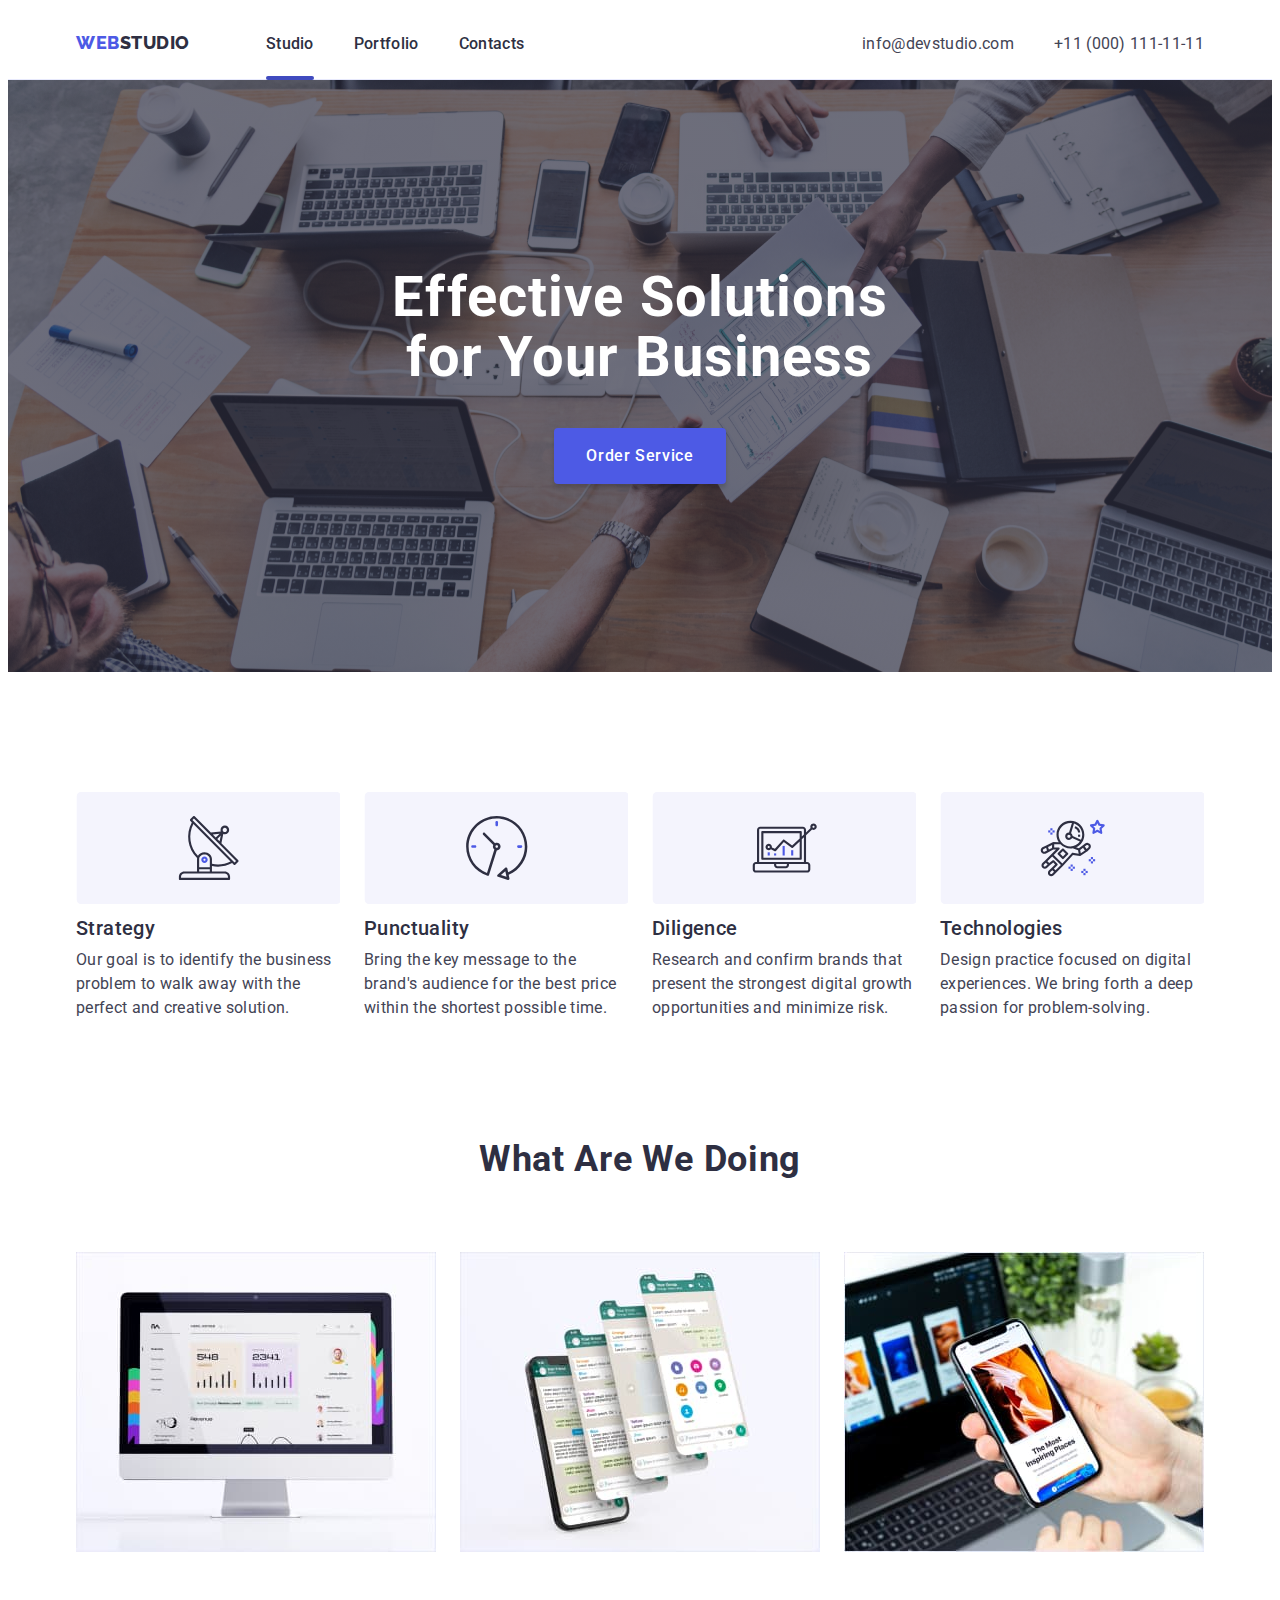
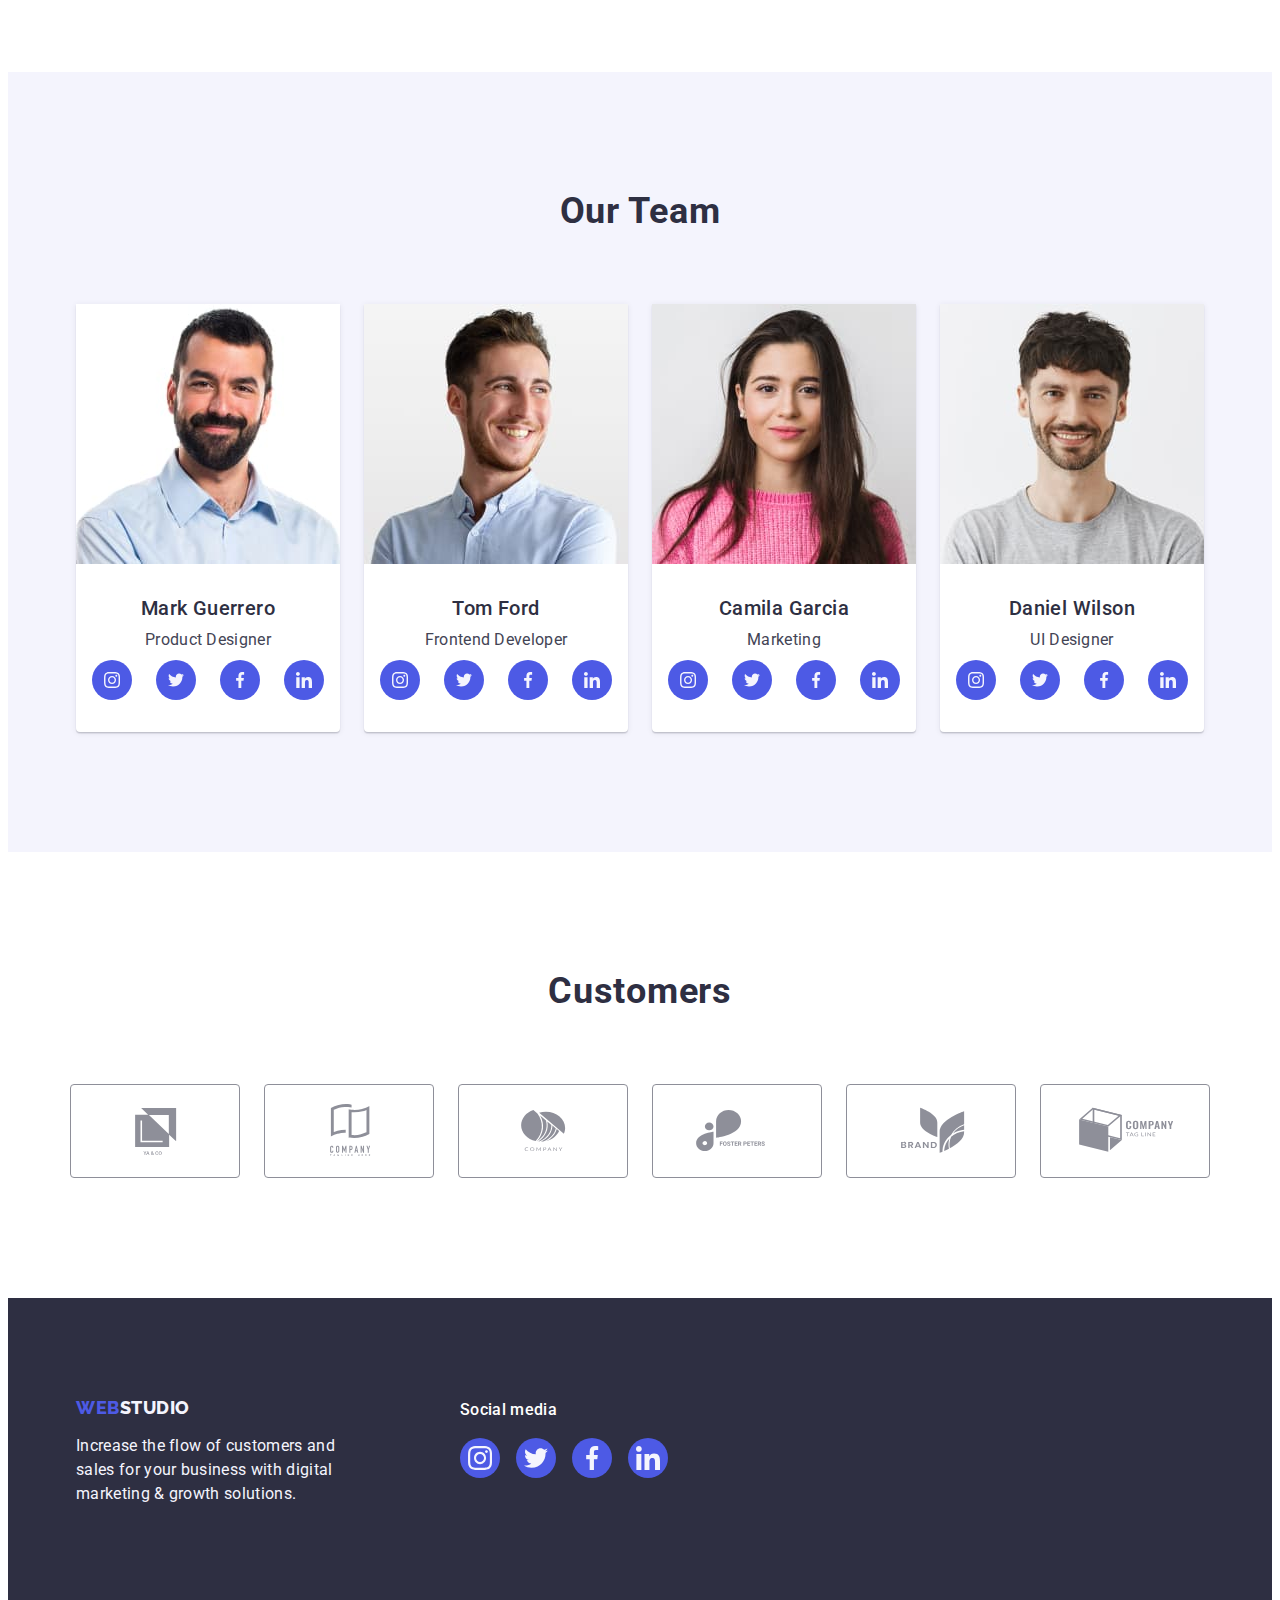
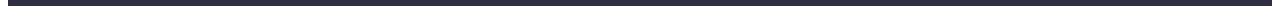
==== index.html @ 1e4241e0 "Update 1.0" ====
<!DOCTYPE html>
<html lang="en">
  <head>
    <meta charset="UTF-8" />
    <meta name="viewport" content="width=device-width, initial-scale=1.0" />
    <link
      rel="stylesheet"
      href="https://cdnjs.cloudflare.com/ajax/libs/modern-normalize/2.0.0/modern-normalize.css"
      integrity="sha512-gA2Bvu0/hw4oj0Lp8ZHjK+o3S4BE5m8d/wNVy6ktKLhHKPpWLQwv9ixzuWirWOakoJqlBdePq2NhoCaUOQ5npQ=="
      crossorigin="anonymous"
      referrerpolicy="no-referrer"
    />
    <link
      rel="stylesheet"
      href="node_modules/modern-normalize/modern-normalize.css"
    />
    <link rel="stylesheet" href="./css/styles.css" />
    <link rel="preconnect" href="https://fonts.googleapis.com" />
    <link rel="preconnect" href="https://fonts.gstatic.com" crossorigin />
    <link
      href="https://fonts.googleapis.com/css2?family=Raleway:wght@800&family=Roboto:wght@400;500;700;900&display=swap"
      rel="stylesheet"
    />

    <title>Document</title>
  </head>
  <body>
    <header class="top-header">
      <div class="container header-container">
        <nav class="part-navlinks">
          <a class="logo" href="./index.html"
            >WEB<span class="logo-part">STUDIO</span></a
          >
          <ul class="nav-menu">
            <li class="navlinks-items-list">
              <a class="navlinks studio-class" href="./index.html">Studio</a>
            </li>
            <li class="navlinks-items-list">
              <a class="navlinks" href="./portfolio.html">Portfolio</a>
            </li>
            <li class="navlinks-items-list">
              <a class="navlinks" href="#">Contacts</a>
            </li>
          </ul>
        </nav>
        <address class="part-contact-links">
          <ul class="contacts-list">
            <li>
              <a class="contacts" href="mailto:info@devstudio.com"
                >info@devstudio.com</a
              >
            </li>
            <li>
              <a class="contacts" href="tel:+11(000)111-11-11"
                >+11 (000) 111-11-11</a
              >
            </li>
          </ul>
        </address>
      </div>
    </header>
    <main>
      <section class="first-section">
        <div class="container">
          <h1 class="first-heading">Effective Solutions for Your Business</h1>
          <button data-modal-open type="button" class="order">
            Order Service
          </button>
        </div>
      </section>
      <section class="other-section">
        <div class="container">
          <h2 class="visually-hidden">Studio</h2>
          <ul class="block-description">
            <li class="description-item">
              <svg class="svg-icons">
                <use href="./images/icons.svg#icon-strategy"></use>
              </svg>
              <h3 class="third-heading">Strategy</h3>
              <p class="description">
                Our goal is to identify the business problem to walk away with
                the perfect and creative solution.
              </p>
            </li>
            <li class="description-item">
              <svg class="svg-icons">
                <use href="./images/icons.svg#icon-punktuality"></use>
              </svg>
              <h3 class="third-heading">Punctuality</h3>
              <p class="description">
                Bring the key message to the brand's audience for the best price
                within the shortest possible time.
              </p>
            </li>
            <li class="description-item">
              <svg class="svg-icons">
                <use href="./images/icons.svg#icon-diligence"></use>
              </svg>
              <h3 class="third-heading">Diligence</h3>
              <p class="description">
                Research and confirm brands that present the strongest digital
                growth opportunities and minimize risk.
              </p>
            </li>
            <li class="description-item">
              <svg class="svg-icons">
                <use href="./images/icons.svg#icon-technologies"></use>
              </svg>
              <h3 class="third-heading">Technologies</h3>
              <p class="description">
                Design practice focused on digital experiences. We bring forth a
                deep passion for problem-solving.
              </p>
            </li>
          </ul>
        </div>
      </section>
      <section class="second-section section">
        <div class="container">
          <h2 class="second-heading">What are we doing</h2>
          <ul class="images-section">
            <li class="images-section-item">
              <img
                src="./images/img1.jpg"
                width="360"
                height="300"
                alt="Monitor, display screen"
              />
            </li>
            <li class="images-section-item">
              <img
                src="./images/img2.jpg"
                width="360"
                height="300"
                alt="Aplication on the phone"
              />
            </li>
            <li class="images-section-item">
              <img
                src="./images/img3.jpg"
                width="360"
                height="300"
                alt="Working with laptop and phone"
              />
            </li>
          </ul>
        </div>
      </section>
      <section class="our-team section">
        <div class="container">
          <h2 class="second-heading">Our Team</h2>
          <ul class="job-images-section">
            <li class="images-section-item2">
              <img
                src="./images/img4.jpg"
                width="264"
                height="260"
                alt="Mark Guerrero Product Designer"
              />
              <div class="down-description">
                <h3 class="third-heading">Mark Guerrero</h3>
                <p class="job-position">Product Designer</p>
                <div class="svg-div">
                  <a href="#" class="sm-links">
                    <svg class="team-description" width="16" height="16">
                      <use href="./images/icons.svg#icon-Instagram"></use></svg
                  ></a>
                  <a href="#" class="sm-links">
                    <svg class="team-description" width="16" height="16">
                      <use href="./images/icons.svg#icon-Twitter"></use></svg
                  ></a>
                  <a href="#" class="sm-links">
                    <svg class="team-description" width="16" height="16">
                      <use href="./images/icons.svg#icon-Facebook"></use></svg
                  ></a>
                  <a href="#" class="sm-links">
                    <svg class="team-description" width="16" height="16">
                      <use href="./images/icons.svg#icon-Linkedin"></use></svg
                  ></a>
                </div>
              </div>
            </li>
            <li class="images-section-item2">
              <img
                src="./images/img5.jpg"
                width="264"
                height="260"
                alt="Tom Ford Frontend Developer"
              />
              <div class="down-description">
                <h3 class="third-heading">Tom Ford</h3>
                <p class="job-position">Frontend Developer</p>
                <div class="svg-div">
                  <a href="#" class="sm-links">
                    <svg class="team-description" width="16" height="16">
                      <use href="./images/icons.svg#icon-Instagram"></use></svg
                  ></a>
                  <a href="#" class="sm-links">
                    <svg class="team-description" width="16" height="16">
                      <use href="./images/icons.svg#icon-Twitter"></use></svg
                  ></a>
                  <a href="#" class="sm-links">
                    <svg class="team-description" width="16" height="16">
                      <use href="./images/icons.svg#icon-Facebook"></use></svg
                  ></a>
                  <a href="#" class="sm-links">
                    <svg class="team-description" width="16" height="16">
                      <use href="./images/icons.svg#icon-Linkedin"></use></svg
                  ></a>
                </div>
              </div>
            </li>
            <li class="images-section-item2">
              <img
                src="./images/img6.jpg"
                width="264"
                height="260"
                alt="Camila Garcia Marketing"
              />
              <div class="down-description">
                <h3 class="third-heading">Camila Garcia</h3>
                <p class="job-position">Marketing</p>
                <div class="svg-div">
                  <a href="#" class="sm-links">
                    <svg class="team-description" width="16" height="16">
                      <use href="./images/icons.svg#icon-Instagram"></use></svg
                  ></a>
                  <a href="#" class="sm-links">
                    <svg class="team-description" width="16" height="16">
                      <use href="./images/icons.svg#icon-Twitter"></use></svg
                  ></a>
                  <a href="#" class="sm-links">
                    <svg class="team-description" width="16" height="16">
                      <use href="./images/icons.svg#icon-Facebook"></use></svg
                  ></a>
                  <a href="#" class="sm-links">
                    <svg class="team-description" width="16" height="16">
                      <use href="./images/icons.svg#icon-Linkedin"></use></svg
                  ></a>
                </div>
              </div>
            </li>
            <li class="images-section-item2">
              <img
                src="./images/img7.jpg"
                width="264"
                height="260"
                alt="Daniel Wilson UI Designer"
              />
              <div class="down-description">
                <h3 class="third-heading">Daniel Wilson</h3>
                <p class="job-position">UI Designer</p>
                <div class="svg-div">
                  <a href="#" class="sm-links">
                    <svg class="team-description" width="16" height="16">
                      <use href="./images/icons.svg#icon-Instagram "></use></svg
                  ></a>
                  <a href="#" class="sm-links">
                    <svg class="team-description" width="16" height="16">
                      <use href="./images/icons.svg#icon-Twitter"></use></svg
                  ></a>
                  <a href="#" class="sm-links">
                    <svg class="team-description" width="16" height="16">
                      <use href="./images/icons.svg#icon-Facebook"></use></svg
                  ></a>
                  <a href="#" class="sm-links">
                    <svg class="team-description" width="16" height="16">
                      <use href="./images/icons.svg#icon-Linkedin"></use></svg
                  ></a>
                </div>
              </div>
              <p></p>
            </li>
          </ul>
        </div>
      </section>
      <section class="customers-section">
        <h2>Customers</h2>
        <ul class="customers-list">
          <li class="customers-number">
            <a href="#" class="customers-links">
              <svg class="clients" width="168" height="88">
                <use href="./images/icons.svg#icon-Client-1"></use></svg
            ></a>
          </li>
          <li class="customers-number">
            <a href="#" class="customers-links">
              <svg class="clients" width="168" height="88">
                <use href="./images/icons.svg#icon-Client-2"></use></svg
            ></a>
          </li>
          <li class="customers-number">
            <a href="#" class="customers-links">
              <svg class="clients" width="168" height="88">
                <use href="./images/icons.svg#icon-Client-3"></use></svg
            ></a>
          </li>
          <li class="customers-number">
            <a href="#" class="customers-links">
              <svg class="clients" width="168" height="88">
                <use href="./images/icons.svg#icon-Client-4"></use></svg
            ></a>
          </li>
          <li class="customers-number">
            <a href="#" class="customers-links">
              <svg class="clients" width="168" height="88">
                <use href="./images/icons.svg#icon-Client-5"></use></svg
            ></a>
          </li>
          <li class="customers-number">
            <a href="#" class="customers-links">
              <svg class="clients" width="168" height="88">
                <use href="./images/icons.svg#icon-Client-6"></use></svg
            ></a>
          </li>
        </ul>
      </section>
    </main>
    <footer class="down">
      <div class="container footer-container">
        <div>
          <a class="logo down-logo" href="./index.html"
            >WEB<span class="logo-down">STUDIO</span></a
          >
          <p class="credo">
            Increase the flow of customers and sales for your business with
            digital marketing & growth solutions.
          </p>
        </div>
        <div class="footer-div">
          <p class="social">Social media</p>
          <div class="footer-icon">
            <a href="#" class="sm-links">
              <svg class="team-description" width="24" height="24">
                <use href="./images/icons.svg#icon-Instagram"></use></svg
            ></a>
            <a href="#" class="sm-links">
              <svg class="team-description" width="24" height="24">
                <use href="./images/icons.svg#icon-Twitter"></use></svg
            ></a>
            <a href="#" class="sm-links">
              <svg class="team-description" width="24" height="24">
                <use href="./images/icons.svg#icon-Facebook"></use></svg
            ></a>
            <a href="#" class="sm-links">
              <svg class="team-description" width="24" height="24">
                <use href="./images/icons.svg#icon-Linkedin"></use></svg
            ></a>
          </div>
        </div>
      </div>
    </footer>
    <div class="backdrop is-hidden" data-modal>
      <div class="modal-body">
        <button data-modal-close class="close-modal" type="button">
          <svg class="close" width="24" height="24">
            <use href="./images/icons.svg#icon-vector"></use>
          </svg>
        </button>
      </div>
    </div>
    <script src="./js/modal.js"></script>
  </body>
</html>
---- css/styles.css ----
* {
  box-sizing: border-box;
}

:root {
  --iris: #4d5ae5;
  --cloud: #f4f4fd;
  --cornflover: #e7e9fc;
  --ocean: #404bbf;
  --slate: #434455;
  --navyblue: #2e2f42;
  --white: #fff;
  --lightslate: #8e8f99;
  --green: #31d0aa;
  --navyblue-modal: #2e2f4266;
  --dairy: #fcfcfc;
  --tr-duration: 250ms;
  --tr-timing-function: cubic-bezier(0.4, 0, 0.2, 1);
  --tr: var(--tr-duration, var(--tr-timing-function));
}
body {
  font-family: Roboto, sans-serif;
  color: var(--navyblue, #2e2f42);
  font-weight: 400;
}
h1,
h2,
h3,
h4,
h5,
h6,
p {
  margin: 0;
}
.container {
  width: 1158px;
  margin: 0 auto;
  padding: 0 15px;
}
.section {
  padding-top: 120px;
  padding-bottom: 120px;
}
.card-section {
  padding: 96px 0px 120px 0px;
}
.credo {
  color: var(--cloud, #f4f4fd);
  font-size: 16px;
  line-height: 1.5;
  letter-spacing: 0.32px;
  background-color: var(--navyblue, #2e2f42);
  max-width: 264px;
}
.filtr {
  font-weight: 500;
  font-size: 16px;
  letter-spacing: 0.64px;
  line-height: 1.5;
  font-style: normal;
  color: var(--iris, #4d5ae5);
  text-align: center;
  background-color: var(--cloud, #f4f4fd);
  border-radius: 4px;
  border: 1px solid transparent;
  text-align: center;
  font-family: inherit;
  border-radius: 4px;
  padding: 12px 24px;
}
.filtr-list {
  margin-bottom: 72px;
}
.filtr-list:first-child {
  margin-left: 0px;
}
.filtr-list:last-child {
  margin-right: 0px;
}
.filtr:hover,
.filtr:focus {
  font-weight: 500;
  font-size: 16px;
  letter-spacing: 0.64px;
  line-height: 1.5;
  font-style: normal;
  color: var(--white, #fff);
  text-align: center;
  background-color: var(--ocean, #404bbf);
  border-radius: 4px;
  border: 1px solid transparent;
  text-align: center;
  box-shadow: 0px 4px 4px 0px rgba(0, 0, 0, 0.15);
  transition: var(--tr);
}
.contacts {
  font-size: 16px;
  font-style: normal;
  line-height: 1.5;
  letter-spacing: 0.32px;
  color: var(--slate, #434455);
  text-decoration: none;
  justify-content: space-between;
}
.contacts:hover,
.contacts:focus {
  color: var(--ocean, #404bbf);
  transition: var(--tr);
}
.logo {
  font-family: Raleway, sans-serif;
  font-weight: 800;
  text-decoration: none;
  font-style: normal;
  line-height: 1.116;
  letter-spacing: 0.54px;
  text-transform: uppercase;
  font-size: 18px;
  color: var(--iris, #4d5ae5);
  margin-left: 0px;
}
.logo:hover,
.logo:focus {
  color: var(--iris, #4d5ae5);
  transition: var(--tr);
}
.navlinks {
  font-size: 16px;
  font-style: normal;
  font-weight: 500;
  line-height: 1.5;
  letter-spacing: 0.32px;
  text-decoration: none;
  color: var(--navyblue, #2e2f42);
  padding-top: 24px;
  padding-bottom: 24px;
}
.navlinks:hover,
.navlinks:focus {
  color: var(--iris, #4d5ae5);
  transition: var(--tr);
}
.main-links {
  text-decoration: none;
}
.description,
.job-position,
.section1 {
  font-size: 16px;
  line-height: 1.5;
  letter-spacing: 0.32px;
  color: var(--slate, #434455);
}
.nav-menu {
  display: flex;
  gap: 40px;
  list-style-type: none;
}
.job-position {
  margin-top: 0px;
  margin-bottom: 0px;
  text-align: center;
}
.description {
  margin-top: 0px;
  margin-bottom: 0px;
}
.order {
  background-color: var(--iris, #4d5ae5);
  color: var(--white, #fff);
  font-family: Roboto;
  font-size: 16px;
  font-style: normal;
  font-weight: 500;
  line-height: 1.5;
  display: block;
  margin: 0 auto;
  text-align: center;
  letter-spacing: 0.64px;
  padding: 16px 32px;
  border: none;
  border-radius: 4px;
  box-shadow: 0px 4px 4px 0px rgba(0, 0, 0, 0.15);
  min-width: 169px;
  height: 56px;
}
.order:hover {
  background-color: var(--ocean, #404bbf);
  transition: var(--tr);
}
.third-heading {
  font-size: 20px;
  font-style: normal;
  font-weight: 500;
  line-height: 1.2;
  letter-spacing: 0.4px;
  /*hejka, w Figmie mamy headery nych kart wpisane jako Header 3 czy musimy to zmienić?*/
  color: var(--navyblue, #2e2f42);
  margin-bottom: 8px;
  padding-top: 0px;
  padding-bottom: 0px;
  margin-top: 0px;
}
.down-description > .third-heading {
  text-align: center;
}
.other-section {
  padding: 120px 0;
}
.second-heading {
  font-size: 36px;
  font-style: normal;
  font-weight: 700;
  line-height: 1.11;
  letter-spacing: 0.72px;
  text-align: center;
  text-transform: capitalize;
  margin-bottom: 72px;
}
.first-heading {
  color: var(--white, #fff);
  font-size: 56px;
  font-style: normal;
  font-weight: 700;
  line-height: 1.07;
  letter-spacing: 0.02em;
  max-width: 496px;
  text-align: center;
  margin: 0 auto;
  margin-bottom: 40px;
}
button {
  cursor: pointer;
}
.logo-part {
  color: var(--navyblue, #2e2f42);
}
.logo-down {
  color: var(--cloud, #f4f4fd);
}
.logo-part:hover,
.logo-part:focus,
.logo-down:hover,
.logo-down:focus {
  color: var(--iris, #4d5ae5);
  transition: var(--tr);
}
.first-section {
  background-color: var(--navyblue, #2e2f42);
  background-image: linear-gradient(#2e2f42b2 70%, #2e2f42b2),
    url('../images/dewelopers_workspace.jpg');
  max-width: 1440px;
  margin: auto;
  position: relative;
}
.second-section {
  background-color: var(--white, #fff);
  padding-top: 0;
}
.our-team {
  background-color: var(--cloud, #f4f4fd);
}
.down {
  background-color: var(--navyblue, #2e2f42);
  padding: 100px 0;
}
.paragrafs {
  color: var(--slate, #434455);
  font-family: inherit;
  font-size: 16px;
  font-style: normal;
  font-weight: inherit;
  line-height: 1.5;
  letter-spacing: 0.32px;
}
.top-header {
  height: 72px;
  border-bottom: 1px solid var(--cornflower, #e7e9fc);
  display: flex;
}
.top-header > .container {
  display: flex;
  align-items: center;
}
a {
  text-decoration: none;
}

ul {
  list-style: none;
  margin: 0;
  padding-left: 0;
  padding-inline-start: 0px;
}
.part-navlinks {
  display: flex;
  align-items: center;
  margin-left: 0;
  margin-right: auto;
}
.part-contact-links {
  display: flex;
  align-items: center;
}
.part-navlinks > .logo {
  margin-left: 0px;
  margin-right: 76px;
}
.navlinks-items-list {
  padding: 24px 0;
}
.navlinks-items-list:last-child {
  margin-right: 0px;
}

.contacts-list {
  display: flex;
  gap: 40px;
}

/*.button-container {
  display: flex;
  flex-wrap: wrap;
  flex-direction: column;
  align-items: center;
  justify-content: center;
  gap: 10px;
}*/

.description-item {
  max-width: 264px;
}
.block-description {
  flex-wrap: nowrap;
  display: flex;
  gap: 24px;
}
.description-item:first-child {
  flex-basis: calc((100%-72px) / 4);
}
.description-item:last-child {
  margin-right: 0px;
}
.images-section {
  display: flex;
  flex-wrap: nowrap;
  gap: 24px;
}

.images-section-item:last-child {
  margin-right: 0px;
}
.job-images-section {
  display: flex;
  flex-wrap: nowrap;
  gap: 24px;
}
.our-team > .second-heading {
  display: flex;
  justify-content: center;
}
.images-section2 {
  display: flex;
  flex-wrap: nowrap;
  row-gap: 24px;
  align-items: center;
  flex-direction: row;
}
.images-section-item2 {
  border-radius: 0px 0px 4px 4px;
  background: var(--white, #fff);
  box-shadow: 0px 2px 1px 0px rgba(46, 47, 66, 0.08),
    0px 1px 1px 0px rgba(46, 47, 66, 0.16),
    0px 1px 6px 0px rgba(46, 47, 66, 0.08);
}
.images-section-item2:first-child {
  margin-left: 0px;
}
.images-section-item2:last-child {
  margin-right: 0px;
}
.footer-container {
  display: flex;
  flex-direction: row;
  justify-content: flex-start;
}
.footer-container > .logo {
  gap: 17.5px;
}
.footer-container > .credo {
  max-width: 264px;
}
.visually-hidden:not(:focus):not(:active) {
  clip: rect(0 0 0 0);
  clip-path: inset(100%);
  height: 1px;
  overflow: hidden;
  position: absolute;
  white-space: nowrap;
  width: 1px;
}
/*ten visually-hidden nam polecał trener kijhank*/
/*.visually-hidden {
  position: absolute;
  width: 1px;
  height: 1px;
  margin: -1px;
  border: 0;
  padding: 0;
  podany panem visually hidden nie działa
}*/
.button-list {
  display: flex;
  align-items: center;
  justify-content: center;
  margin-bottom: 72px;
  gap: 24px;
}
.main-links-list {
  display: flex;
  flex-wrap: wrap;
  column-gap: 24px;
  row-gap: 48px;
}
.main-links-item:hover,
.main-links-item:focus {
  box-shadow: 0px 2px 1px 0px rgba(46, 47, 66, 0.08),
    0px 1px 1px 0px rgba(46, 47, 66, 0.16),
    0px 1px 6px 0px rgba(46, 47, 66, 0.08);
  transition: var(--tr);
}
.main-links-item:nth-child(1n + 3) {
  margin-left: 0px;
}
.main-links-item:first-child {
  width: calc((100% - 48px) / 3);
}
.down-description {
  padding: 32px 16px;
}
img {
  display: block;
  max-width: 100%;
  height: auto;
}
.first-section {
  padding: 188px 0px;
}
/*.footer-container > .logo {
  display: inline-block;
  margin-bottom: 16px;
}*/
.down-logo {
  display: inline-block;
  margin-bottom: 16px;
}

.description-down {
  padding: 32px 16px;
  border: 1px solid var(--cornflower, #e7e9fc);
  border-top: none;
  /*nie mogę użyć outline ponieważ musi być dolny i boczny border*/
}
.slider {
  position: relative;
  overflow: hidden;
}
.overlay {
  position: absolute;
  top: 0;
  left: 0;
  inset: 0;
  width: 100%;
  height: 100%;
  background-color: var(--ocean);
  color: var(--cloud);
  font-size: 16px;
  line-height: 1.5;
  letter-spacing: 0.32px;
  padding-inline: 32px;
  padding-top: 40px;
  translate: 0 100% 0;
}
.main-links-item:hover .overlay {
  translate: 0 0 0;
  transition: translate var(--tr);
}

.svg-icons {
  width: 264px;
  height: 112px;
  margin-bottom: 8px;
}
.team-description svg {
  width: 16px;
  height: 16px;
  flex-shrink: 0;
}
.svg-div {
  width: 232px;
  margin-inline: auto;
  display: flex;
  justify-content: space-between;
}
.customers-section {
  padding: 120px 0;
}
.customers-section > h2 {
  font-family: Roboto;
  font-size: 36px;
  font-style: normal;
  color: var(--navyblue, #2e2f42);
  text-align: center;
  font-weight: 700;
  line-height: 1.11;
  letter-spacing: 0.72px;
  text-transform: capitalize;
}
.customers-list {
  display: flex;
  align-items: center;
  justify-content: center;
  gap: 24px;
}
.customers-number {
  margin-top: 72px;
  border-radius: 4px;
  border: 1px solid var(--lightslate, #8e8f99);
}
.customers-number:hover,
.customers-number:focus {
  border: 1px solid var(--ocean, #404bbf);
  transition: var(--tr);
}

.clients {
  fill: var(--lightslate, #8e8f99);
}
.clients:hover,
.clients:focus {
  fill: var(--ocean, #404bbf);
  transition: var(--tr);
}

.social {
  color: var(--white, #fff);
  font-family: Roboto;
  font-size: 16px;
  font-style: normal;
  font-weight: 500;
  line-height: 1.5;
  letter-spacing: 0.32px;
  margin-bottom: 16px;
}
.footer-div {
  margin-left: 120px;
  gap: 16px;
}
.footer-div > .team-description {
  margin-top: 0;
}
.footer-icon {
  display: flex;
  flex-direction: row;
  gap: 16px;
}
.sm-links {
  margin-top: 8px;
  display: flex;
  justify-content: center;
  align-items: center;
  width: 40px;
  height: 40px;
  background-color: var(--iris, #4d5ae5);
  border: none;
  border-radius: 50%;
}
.sm-links:hover,
.sm-links:focus {
  background-color: var(--green, #31d0aa);
  transition: var(--tr);
}
.footer-icon > .sm-links {
  margin-top: 0px;
}
/*start*/
.is-hidden {
  clip: rect(0 0 0 0);
  clip-path: inset(100%);
  height: 1px;
  overflow: hidden;
  position: absolute;
  white-space: nowrap;
  width: 1px;
}
.studio-class {
  position: relative;
}
.studio-class::after {
  content: '';
  position: absolute;
  margin: auto;
  top: 66px;
  left: 0;
  width: 100%;
  background-color: var(--ocean);
  height: 4px;
  border-radius: 2px;
}
.portfolio-class {
  position: relative;
}
.portfolio-class::after {
  content: '';
  position: absolute;
  top: 66px;
  left: 0;
  margin: auto;
  width: 100%;
  background-color: var(--ocean);
  height: 4px;
  border-radius: 2px;
}
.backdrop {
  position: fixed;
  inset: 0;
  opacity: 1;
  background-color: rgba(46, 47, 66, 0.4);
  width: 100%;
  pointer-events: all;
  visibility: visible;
}
.modal-body {
  position: relative;
  top: 80px;
  margin-inline: auto;
  /*transform: translate(140%, 0%);*/
  background-color: var(--dairy, #fcfcfc);
  width: 408px;
  height: 584px;
  flex-shrink: 0;
  border-radius: 4px;
  transition: scale var(--tr);
}
.close-modal {
  position: absolute;
  display: flex;
  align-items: center;
  border: 1px solid var(--slate);
  top: 24px;
  right: 24px;
  width: 24px;
  height: 24px;
  border-radius: 50%;
  cursor: pointer;
}
.close-modal:hover,
.close-modal:focus {
  background-color: var(--ocean);
  transition: var(--tr);
}
.close {
  width: 12px;
  height: 12px;
}
.is-hidden {
  pointer-events: none;
  visibility: hidden;
  opacity: 0;
}
.is-hidden .modal-body {
  scale: 0;
}
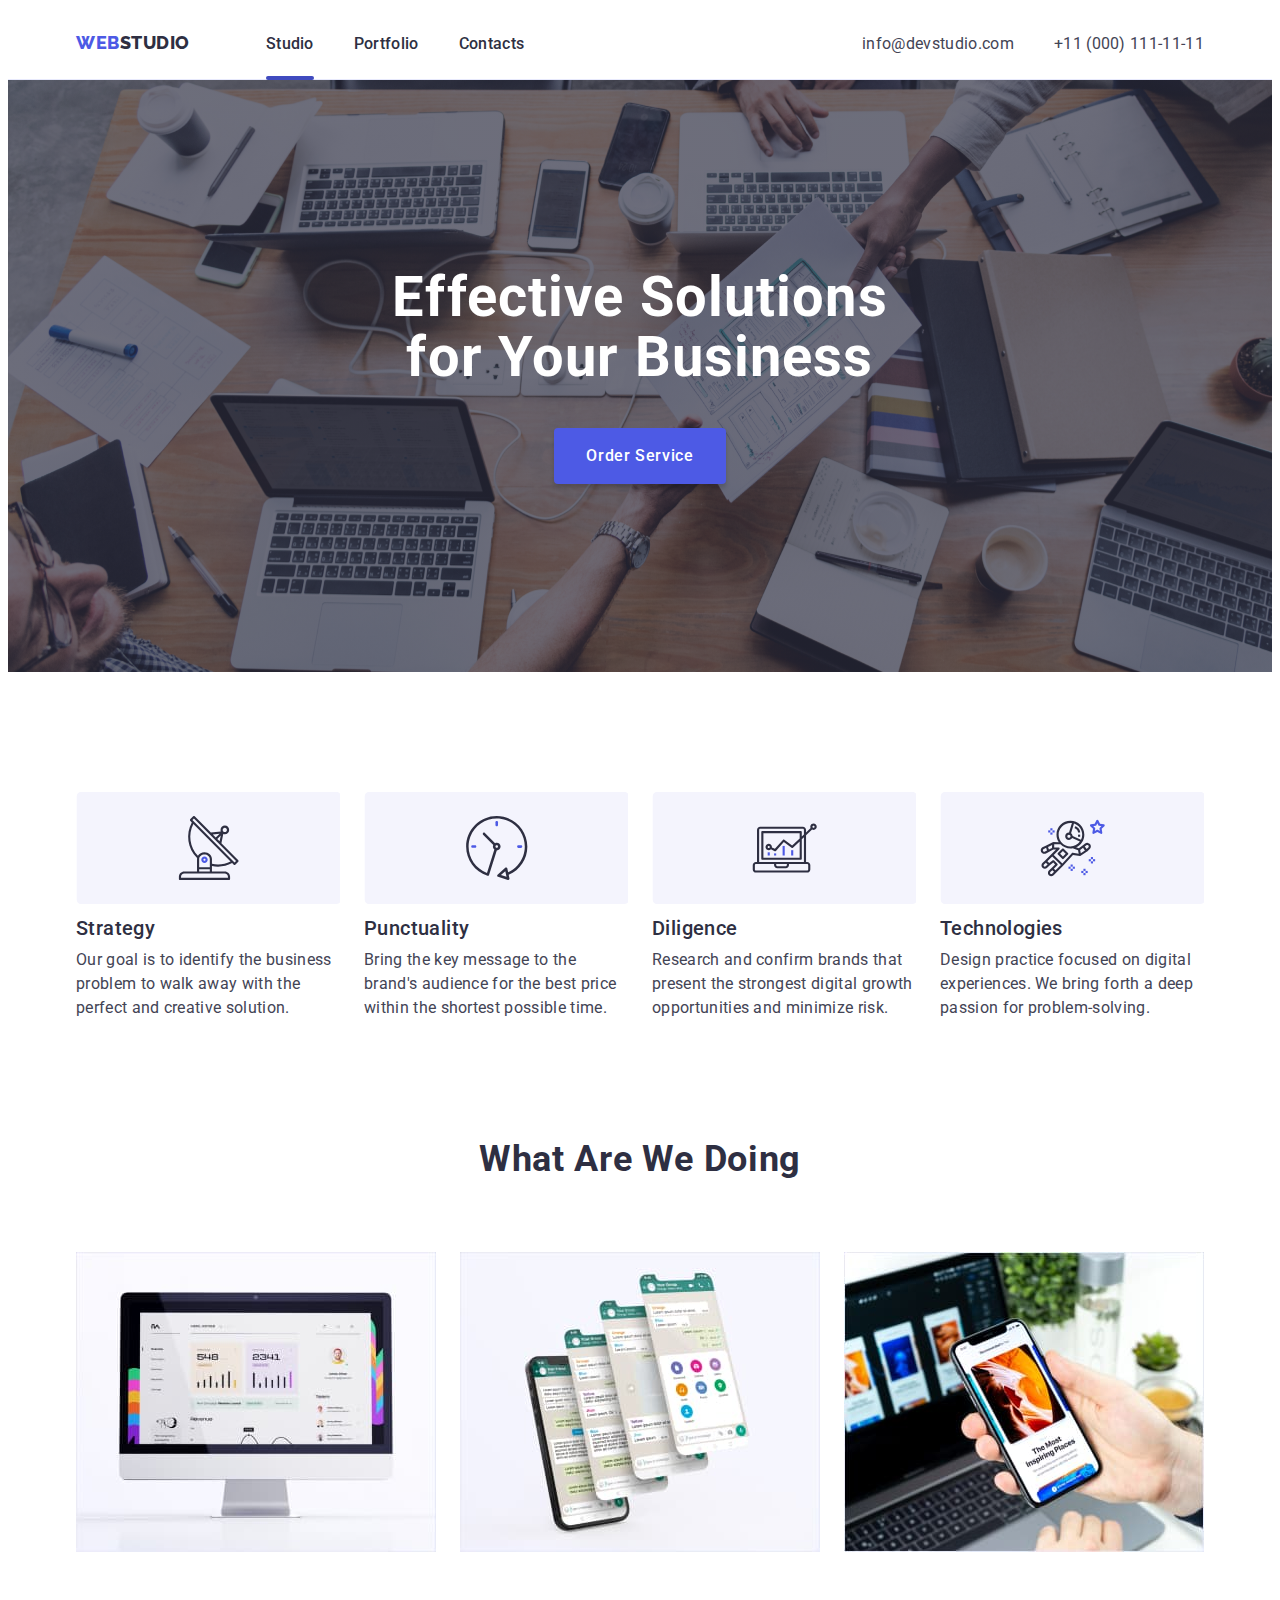
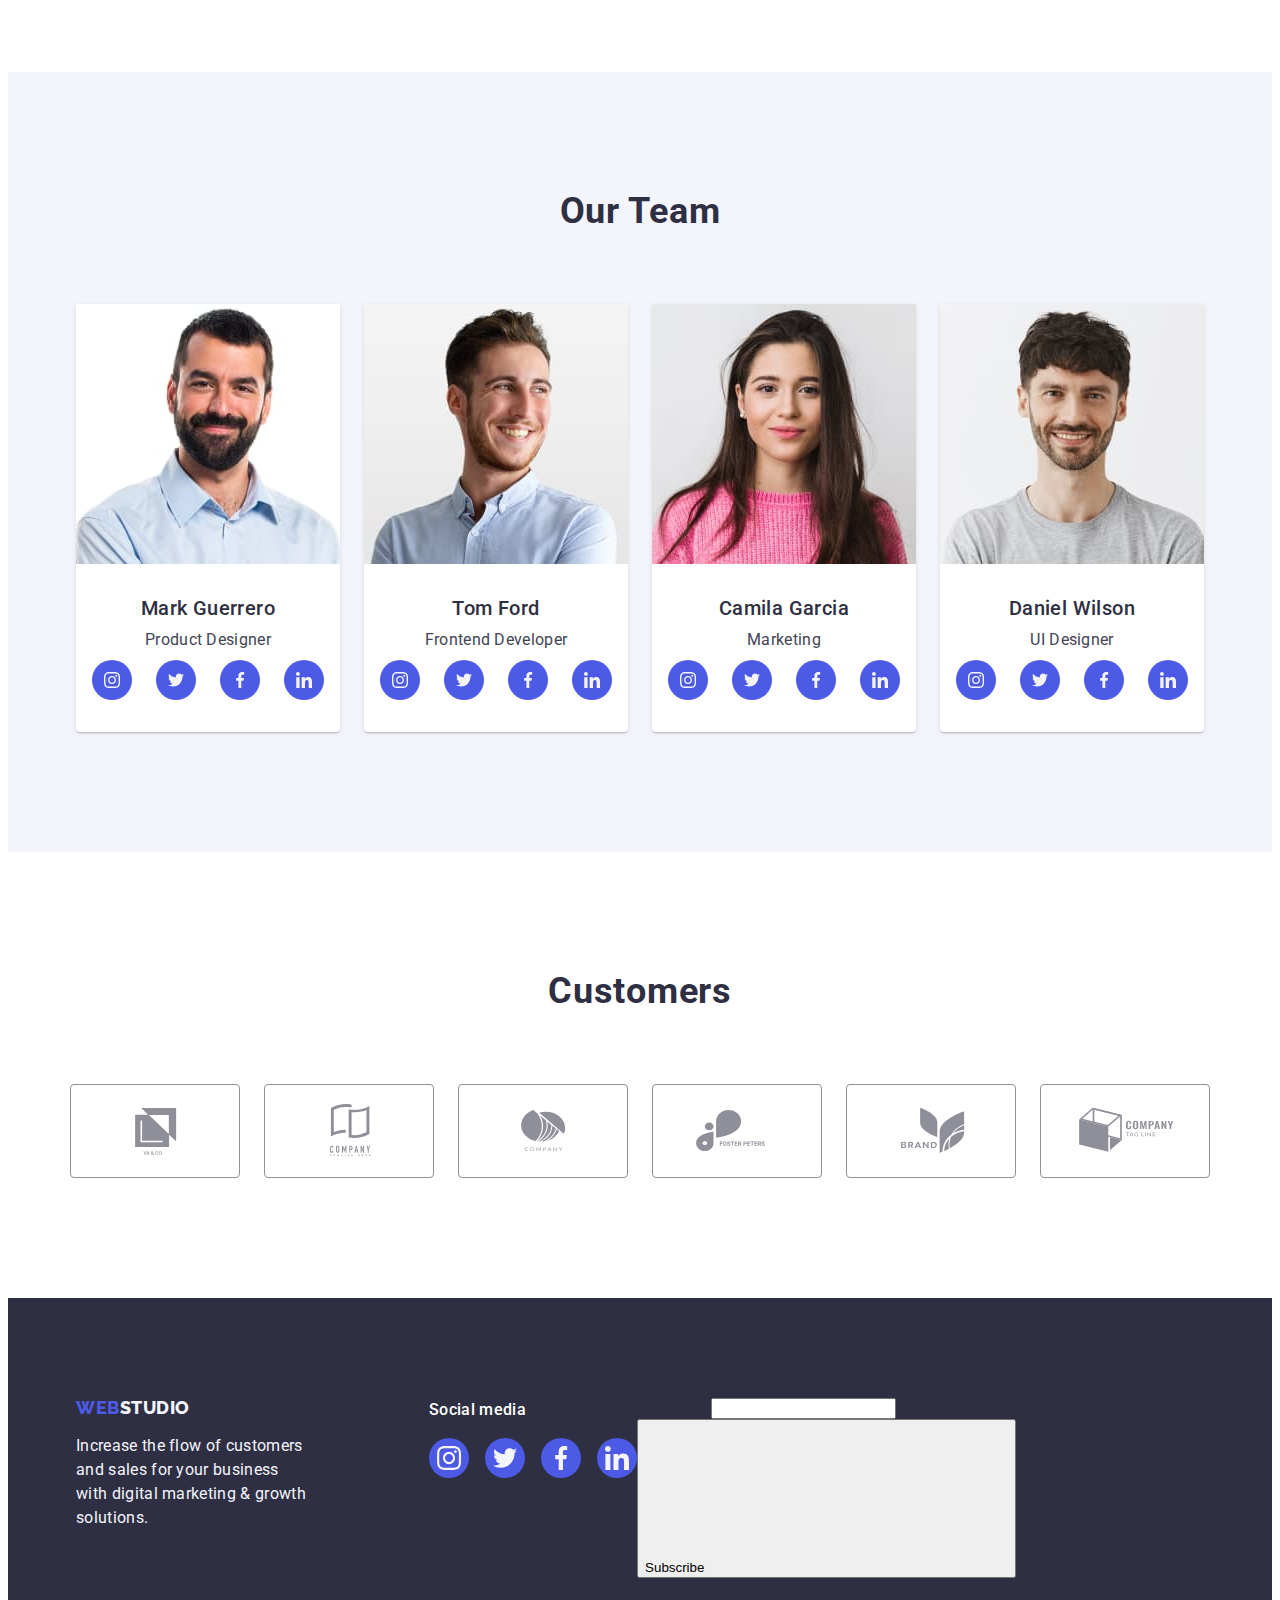
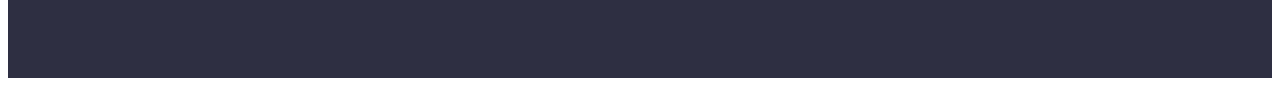
==== commit 6ba462b4: "Update 2.0" ====
--- a/index.html
+++ b/index.html
@@ -348,6 +348,21 @@
             ></a>
           </div>
         </div>
+        <form class="newsletter">
+          <label for="user-email">Subscribe</label>
+          <input
+            type="email"
+            class="footer-input"
+            id="user-email"
+            name="email"
+          />
+          <button class="subscribe-button" type="submit">
+            <span>Subscribe</span>
+            <svg>
+              <use></use>
+            </svg>
+          </button>
+        </form>
       </div>
     </footer>
     <div class="backdrop is-hidden" data-modal>
--- a/css/styles.css
+++ b/css/styles.css
@@ -627,6 +627,7 @@
   opacity: 1;
   background-color: rgba(46, 47, 66, 0.4);
   width: 100%;
+  height: 100%;
   pointer-events: all;
   visibility: visible;
 }
@@ -658,11 +659,16 @@
 .close-modal:focus {
   background-color: var(--ocean);
   transition: var(--tr);
+  fill: var(--dairy);
 }
 .close {
   width: 12px;
   height: 12px;
 }
+/*.close:hover,
+.close:focus {
+  fill: var(--dairy);
+}*/
 .is-hidden {
   pointer-events: none;
   visibility: hidden;
